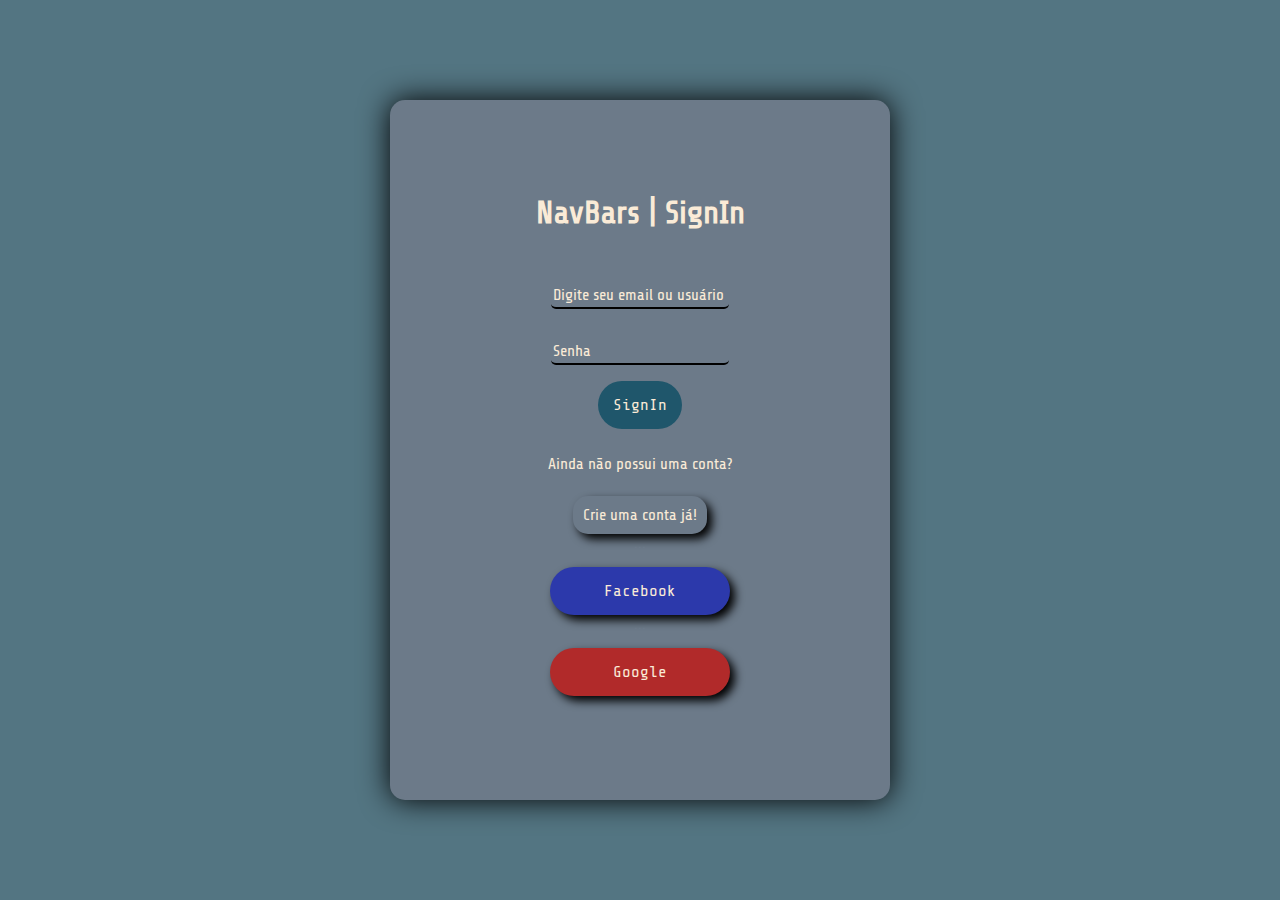
==== index.html @ 81801538 "update" ====
<!DOCTYPE html>
<html lang="pt-br">
<head>
  <meta charset="UTF-8">
  <meta name="viewport" content="width=device-width, initial-scale=1.0">
  <link rel="stylesheet" href="css/style-index.css">
  <title>NavBars | SignIn</title>
</head>
<body>
	<div class="container">
	  <div class="box">
	    <h1>NavBars | SignIn</h1>
	  <div class="input-user">
	    <input type="text" id="email" autocomplete="off" required placeholder="">
	    <label class="input-label" for="email">Digite seu email ou usuário</label>
	  </div>
	  <div class="input-password">
	    <input type="password" placeholder="" required autocomplete="off" id="password">
	    <label class="input-label" for="password">Senha</label>
	  </div>
	  <div class="submit">
	    <a class="login" href="#">SignIn</a>
	  </div>
	  <div class="cadastro">
	    <p>Ainda não possui uma conta?</p>
	    <a class="criar-conta" href="cadastro/cadastro.html">Crie uma conta já!</a>
	    <span>...</span>
	    <a class="facebook" href="#">Facebook</a>
	    <span>...</span>
	    <a class="google" href="#">Google</a>
	  </div>
	 </div>
	</div>
</body>
</html>
---- css/style-index.css ----
@import url('https://fonts.googleapis.com/css2?family=Share+Tech&family=Share+Tech+Mono&display=swap');

*{
  margin: 0;
  padding: 0;
  box-sizing: border-box;
}

body{
  margin: 0;
  background-color: #537582;
}

h1{
  padding-bottom: 30px;
  font-family: 'Share Tech', Sans-Serif;
  color: antiquewhite;
}

.container{
  width: 100vw;
  height: 100vh;
  display: flex;
  flex-direction: row;
  justify-content: center;
  align-items: center;
  font-family: 'Share Tech', sans-serif;
  color: antiquewhite;
}

.input-user, .input-password{
  position: relative;
}

#email, #password{
  padding: 10px;
  border-radius: 5px;
  font: inherit;
  background-color: transparent;
  border: 2px solid black;
  border-top: transparent;
  border-left: transparent;
  border-right: transparent;
}

.input-label{
  position: absolute;
  top: 0;
  left: 0;
  transform: translate(10px, 25px);
  transition: transform .25s;
  font-size: 16px;
}

#email:focus+.input-label, #password:focus+.input-label, #email:valid+.input-label, #password:valid+.input-label{
  transform: translate(10px) scale(.8);
  padding-inline: 5px;
  background-color: #6C7A89;
}

#email:is(:focus, :valid){
  outline-color: transparent;
}

.box {
  width: 500px;
  height: 700px;
  background: #6C7A89;
  box-shadow: 0 0 30px black;
  border-radius: 15px;
  display: flex;
  justify-content: center;
  align-items: center;
  flex-direction: column;
}

.input-user, .input-password{
  padding: 8px;
}

.submit{
  padding: 23px;
}

.login{
  width: 85px;
  height: 50px;
  padding: 15px;
  background-color: #1f566b;
  color: antiquewhite;
  border-radius: 25px;
  border: transparent;
  font-family: 'Share Tech Mono', monospace;
}

.cadastro{
  display: flex;
  flex-direction: column;
  justify-content: center;
  align-items: center;
  padding: 10px;
}

.criar-conta{
  text-decoration: none;
  color: antiquewhite;
  padding: 10px;
  margin-bottom: auto;
  box-shadow: 5px 5px 10px rgb(0, 0, 0);
  border-radius: 15px;
  font-size: 16px;
}

a{
  text-decoration: none;
  color: antiquewhite;
  padding: 10px;
  margin-top: 15px;
  font-size: 16px;
}

.facebook, .google{
  display: flex;
  padding: 10px;
  width: 180px;
  justify-content: center;
  align-items: center;
  text-align: center;
}

.facebook{
  display: inline-block;
  background-color: #2c39ab;
  color: antiquewhite;
  font-family: 'Share Tech Mono', monospace;
  border: transparent;
  padding: 15px;
  border-radius: 25px;
  box-shadow: 5px 5px 10px rgb(0, 0, 0);
}

.google{
  display: inline-block;
  background: #b12a2a;
  color: antiquewhite;
  border: transparent;
  font-family: 'Share Tech Mono', monospace;
  padding: 15px;
  border-radius: 25px;
  box-shadow: 5px 5px 10px rgb(0, 0, 0);
}

span{
  color: #6C7A89;
}

p{
  font-size: 16px;
  padding: 8px;
}
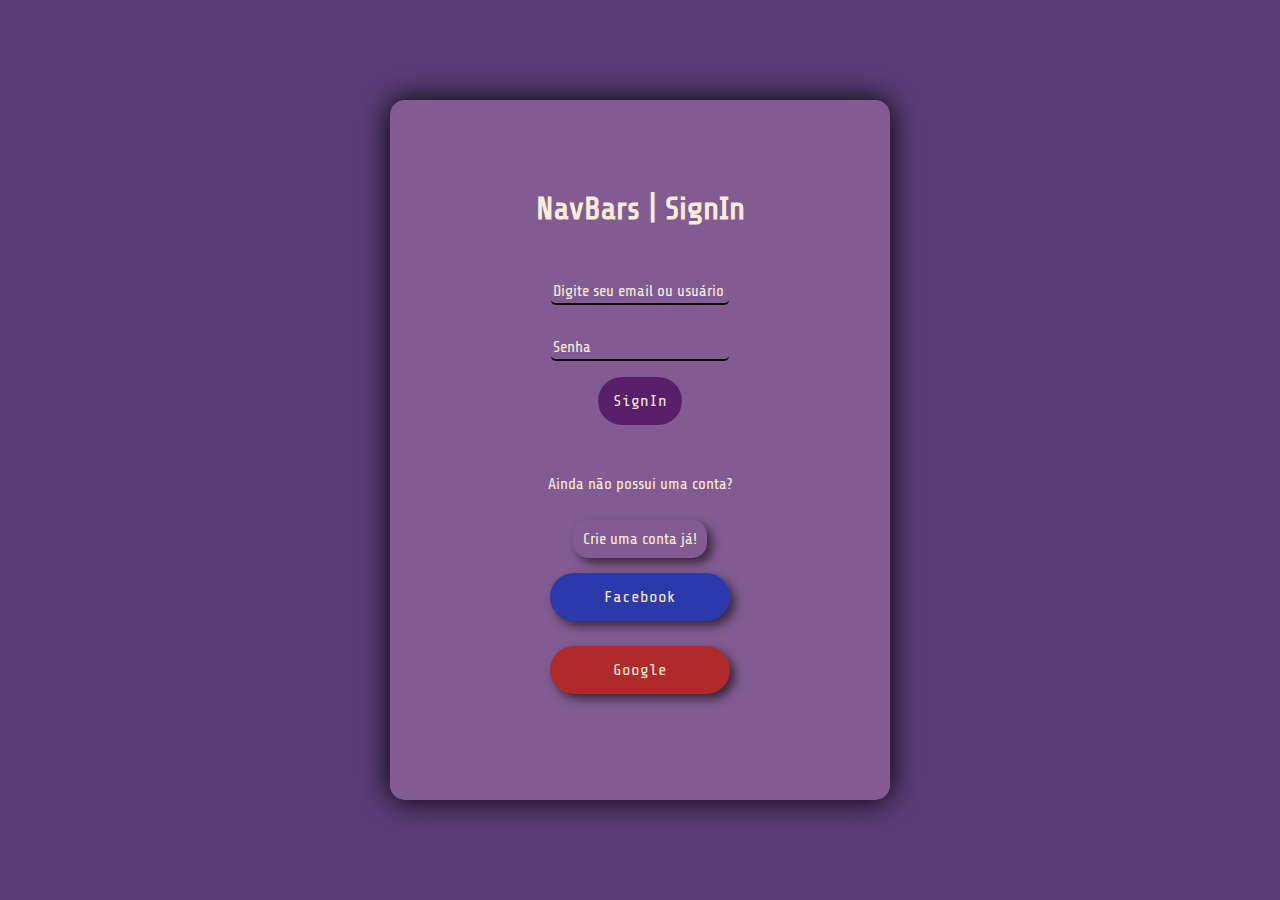
==== commit 792ffc29: "update" ====
--- a/index.html
+++ b/index.html
@@ -23,11 +23,9 @@
 	  </div>
 	  <div class="cadastro">
 	    <p>Ainda não possui uma conta?</p>
-	    <a class="criar-conta" href="cadastro/cadastro.html">Crie uma conta já!</a>
-	    <span>...</span>
-	    <a class="facebook" href="#">Facebook</a>
-	    <span>...</span>
-	    <a class="google" href="#">Google</a>
+	    <li class="list"><a class="criar-conta" href="cadastro/cadastro.html">Crie uma conta já!</a></li>
+	    <li class="list"><a class="facebook" href="#">Facebook</a></li>
+	    <li class="list"><a class="google" href="#">Google</a></li>
 	  </div>
 	 </div>
 	</div>
--- a/css/style-index.css
+++ b/css/style-index.css
@@ -8,7 +8,7 @@
 
 body{
   margin: 0;
-  background-color: #537582;
+  background-color: #5a3c77;
 }
 
 h1{
@@ -41,6 +41,7 @@
   border-top: transparent;
   border-left: transparent;
   border-right: transparent;
+  color: antiquewhite;
 }
 
 .input-label{
@@ -65,7 +66,7 @@
 .box {
   width: 500px;
   height: 700px;
-  background: #6C7A89;
+  background: #815b91;
   box-shadow: 0 0 30px black;
   border-radius: 15px;
   display: flex;
@@ -86,7 +87,7 @@
   width: 85px;
   height: 50px;
   padding: 15px;
-  background-color: #1f566b;
+  background-color: #591f6b;
   color: antiquewhite;
   border-radius: 25px;
   border: transparent;
@@ -106,7 +107,7 @@
   color: antiquewhite;
   padding: 10px;
   margin-bottom: auto;
-  box-shadow: 5px 5px 10px rgb(0, 0, 0);
+  box-shadow: 5px 5px 10px rgba(0, 0, 0, 0.555);
   border-radius: 15px;
   font-size: 16px;
 }
@@ -114,14 +115,14 @@
 a{
   text-decoration: none;
   color: antiquewhite;
-  padding: 10px;
+  padding: 5px;
   margin-top: 15px;
   font-size: 16px;
 }
 
 .facebook, .google{
   display: flex;
-  padding: 10px;
+  padding: 5px;
   width: 180px;
   justify-content: center;
   align-items: center;
@@ -136,7 +137,7 @@
   border: transparent;
   padding: 15px;
   border-radius: 25px;
-  box-shadow: 5px 5px 10px rgb(0, 0, 0);
+  box-shadow: 5px 5px 10px rgba(0, 0, 0, 0.555);
 }
 
 .google{
@@ -147,14 +148,19 @@
   font-family: 'Share Tech Mono', monospace;
   padding: 15px;
   border-radius: 25px;
-  box-shadow: 5px 5px 10px rgb(0, 0, 0);
-}
-
-span{
-  color: #6C7A89;
+  box-shadow: 5px 5px 10px rgba(0, 0, 0, 0.555);
 }
 
 p{
   font-size: 16px;
-  padding: 8px;
+  padding: 32px;
+}
+
+li{
+  list-style: none;
+  padding: 10px;
+}
+
+.list{
+  padding: 5px;
 }